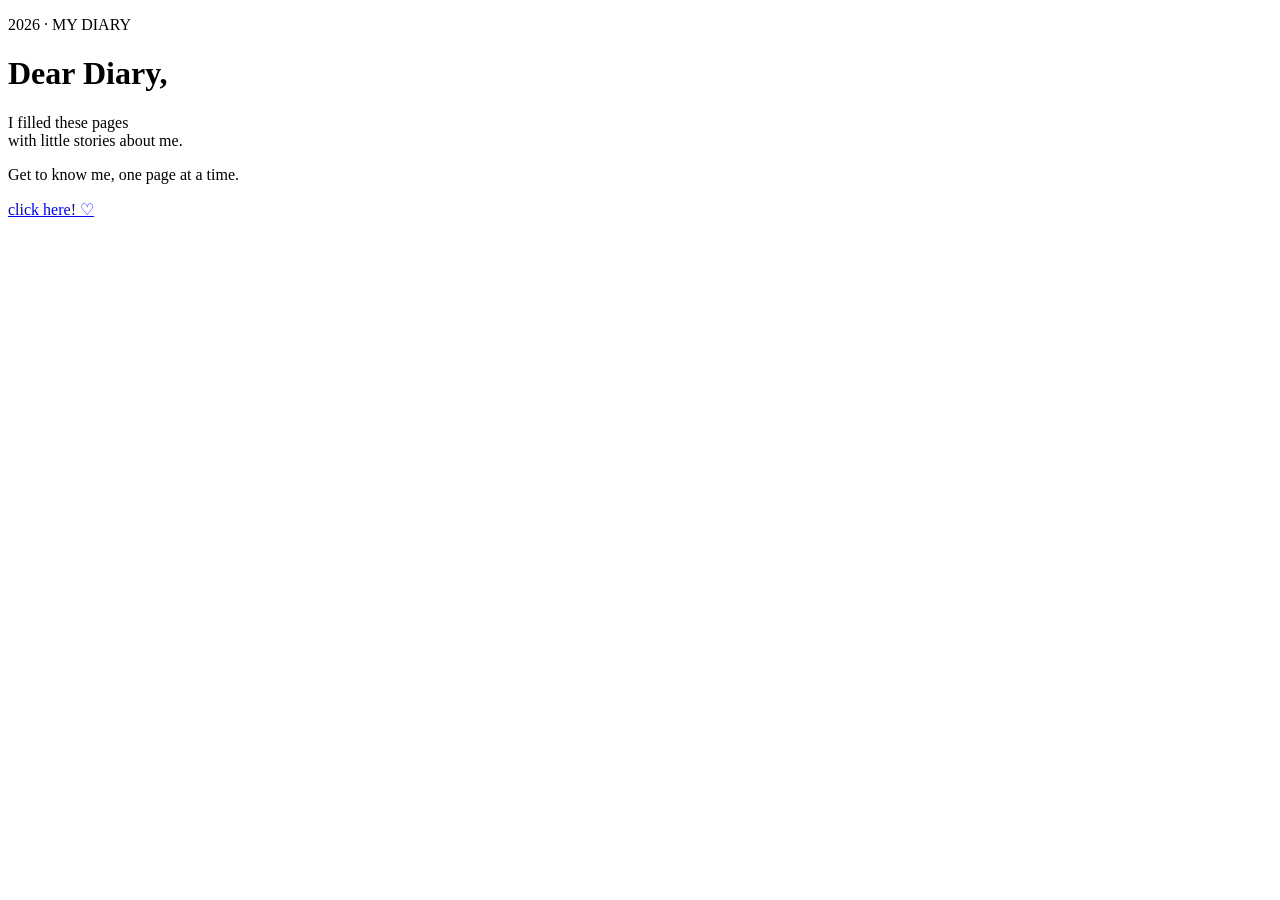
==== index.html @ 773a8ee6 "Rename Main.html to index.html" ====
<!DOCTYPE html>
<html lang="en">

<head>
  <meta charset="UTF-8">
  <title>Jibin's Diary</title>
  <link rel="stylesheet" href="소스 파일/style.css">
</head>

<body>

  <div class="diary">

    <p class="date">2026 · MY DIARY</p>

    <h1>Dear Diary,</h1>

    <p class="message">
      I filled these pages<br>
      with little stories about me.
    </p>

    <p class="small-message">
      Get to know me, one page at a time.
    </p>

    <a href="소스 파일/about.html" class="click">click here! ♡</a>

  </div>

</body>

</html>
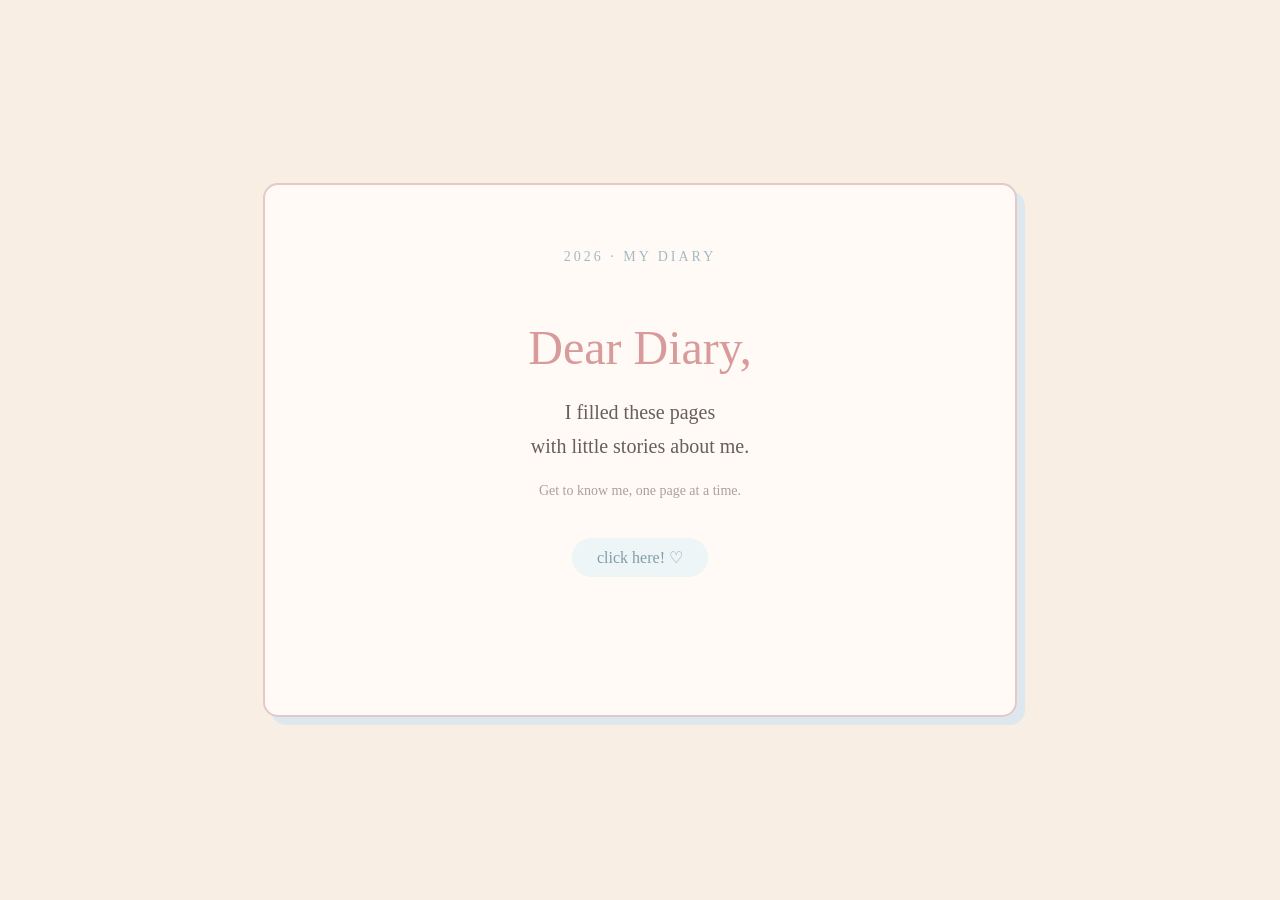
==== commit 1daad20b: "Update index.html" ====
--- a/index.html
+++ b/index.html
@@ -4,7 +4,7 @@
 <head>
   <meta charset="UTF-8">
   <title>Jibin's Diary</title>
-  <link rel="stylesheet" href="소스 파일/style.css">
+  <link rel="stylesheet" href="style.css">
 </head>
 
 <body>
@@ -24,7 +24,7 @@
       Get to know me, one page at a time.
     </p>
 
-    <a href="소스 파일/about.html" class="click">click here! ♡</a>
+    <a href="about.html" class="click">click here! ♡</a>
 
   </div>
 
--- a/style.css
+++ b/style.css
@@ -0,0 +1,71 @@
+body {
+  margin: 0;
+  height: 100vh;
+  background-color: #f8eee4;
+  font-family: Georgia, serif;
+
+  display: flex;
+  justify-content: center;
+  align-items: center;
+}
+
+.diary {
+  width: 650px;
+  height: 430px;
+
+  background-color: #fffaf5;
+  border: 2px solid #e7c8c8;
+  border-radius: 15px;
+
+  text-align: center;
+  padding: 50px;
+
+  box-shadow: 8px 8px 0px #dce8ee;
+}
+
+.date {
+  color: #a5b9c4;
+  font-size: 14px;
+  letter-spacing: 3px;
+}
+
+h1 {
+  margin-top: 55px;
+  margin-bottom: 20px;
+
+  color: #d79b9b;
+  font-family: "Segoe Print", cursive;
+  font-size: 48px;
+  font-weight: normal;
+}
+
+.message {
+  color: #665f5a;
+  font-family: "Segoe Print", cursive;
+  font-size: 20px;
+  line-height: 1.7;
+}
+
+.small-message {
+  color: #aaa09a;
+  font-family: "Segoe Print", cursive;
+  font-size: 14px;
+  margin-top: 20px;
+}
+
+.click {
+  display: inline-block;
+  margin-top: 25px;
+  padding: 10px 25px;
+
+  color: #819da9;
+  font-family: "Segoe Print", cursive;
+  text-decoration: none;
+
+  background-color: #edf5f7;
+  border-radius: 20px;
+}
+
+.click:hover {
+  background-color: #f8e4e4;
+}
